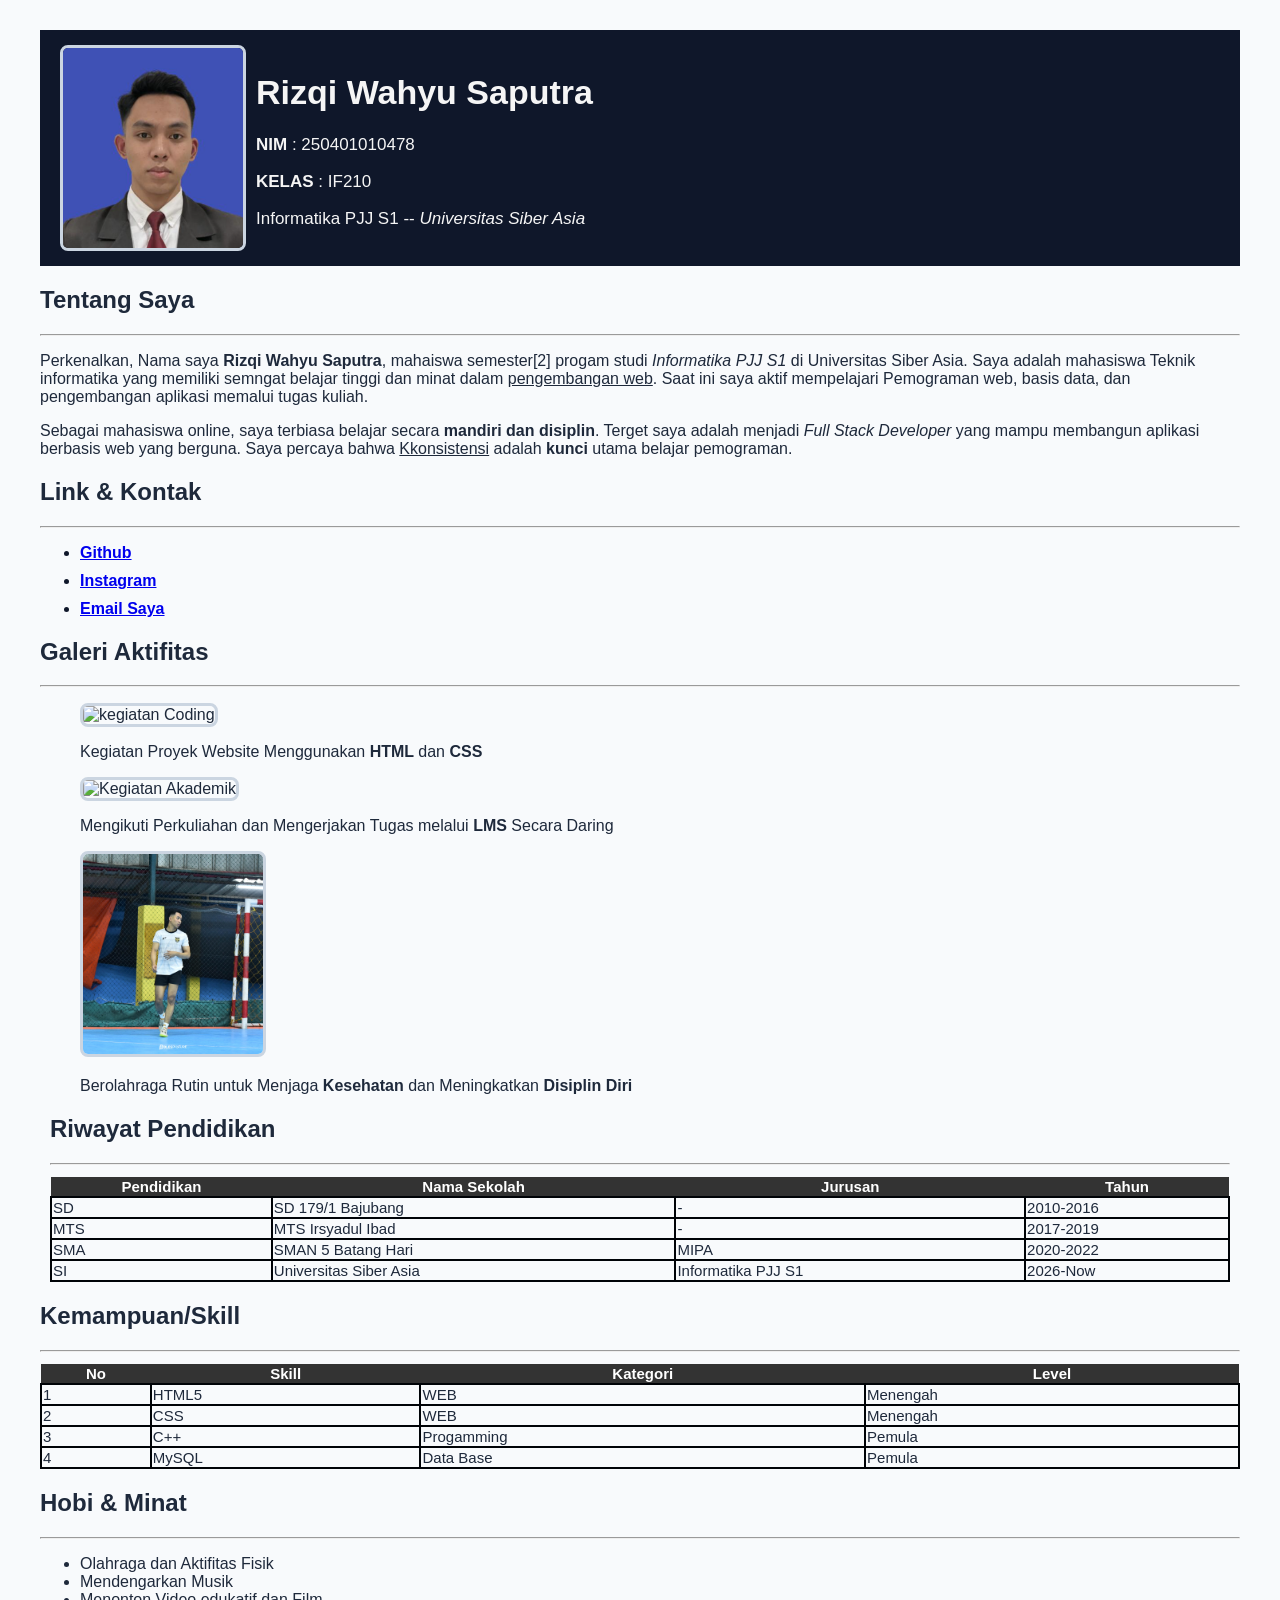
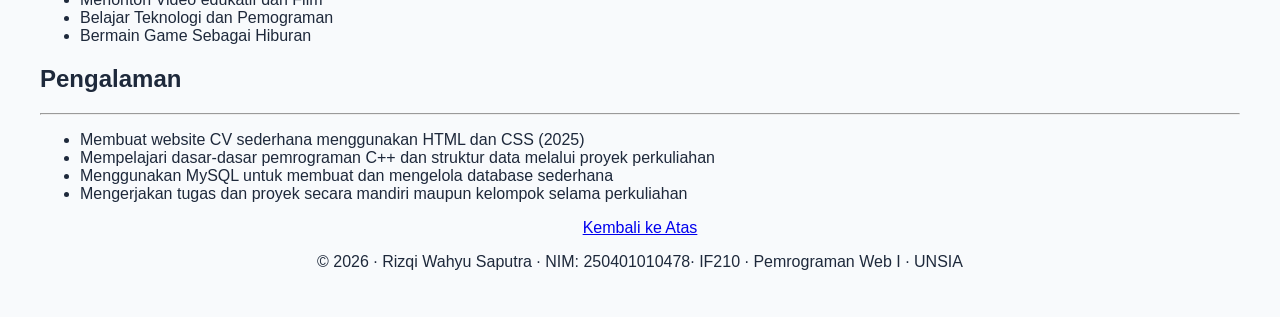
==== index.html @ 49b2c8c2 "Update index.html" ====
<!DOCTYPE html>
<html lang="en">
<head>
    <meta charset="UTF-8">
    <meta name="viewport" content="width=device-width, initial-scale=1.0">
            <!-- Penghubung ke CSS -->
    <link rel="stylesheet" href="stylescv.css">
            <!-- ini title -->
    <title> Rizqi Wahyu Saputra CV</title>
</head>
<!--===========================================================->
NAMA    : Rizqi Wahyu Saputra
NIM     : 250401010478
KELAS   : IF210
MKU     : Pemograman WEB 1
DOSEN   : Riad Sahara 
<-=============================================================-->
<body>
    <!-- ==INI HEADER== -->

    <div class="ini-box">
        <img src="./foto/rizqi.png" alt="foto profil rizqi" class="foto">
        <div class="ini-info">
        <h1>Rizqi Wahyu Saputra</h1>
        <!-- HEADING 1(SATU) -->
        <p><b>NIM</b>      : 250401010478</p>
        <p><b>KELAS</b>    : IF210</p>
        <p>Informatika PJJ S1 -- <i>Universitas Siber Asia</i></p>
        </div>
    </div>

    <!-- TENTANG SAYA -->

    <div class="tentang saya">
        <h2>Tentang Saya</h2>
         <!-- HEADING 2(DUA) -->
        <hr>
            <!-- Paragraf 1 Perkenalan Diri -->
            <!-- ada strong(bold), ada em(tulisan miring), ada
                underline(tulisan garis bawah)-->
         <P>
            Perkenalkan, Nama saya <strong>Rizqi Wahyu Saputra</strong>,
            mahaiswa semester[2] progam studi <em>Informatika PJJ S1</em> di 
            Universitas Siber Asia. Saya adalah mahasiswa Teknik informatika
            yang memiliki semngat belajar tinggi dan minat dalam <u>pengembangan web</u>.
            Saat ini saya aktif mempelajari Pemograman web, basis data, dan
            pengembangan aplikasi memalui tugas kuliah.
        </P>
        <P>
            Sebagai mahasiswa online, saya terbiasa belajar secara <strong>mandiri
            dan disiplin</strong>. Terget saya adalah menjadi <em>Full Stack
            Developer</em> yang mampu membangun aplikasi berbasis web yang
            berguna. Saya percaya bahwa <u>Kkonsistensi</u> adalah <strong>
            kunci</strong> utama belajar pemograman.
        </P>
    </div>

    <!-- LINK -->

    <div>
        <h2>Link & Kontak</h2>
        <!-- Heading 2(Dua) -->
        <hr>
        <ul  class="linkkontak">
            <li><a href="https://github.com/RoronoaZoro-cell" target="blank" >Github</a></li>
            <!-- Link ke Akun Github -->
            <li><a href="https://www.instagram.com/maverizme/" target="blank">Instagram</a></li>
            <!-- Link ke Akun Instagram -->
            <li><a href="mailto:rizqiwahyusaputraa@gmail.com" target="blank">Email Saya</a></li>
            <!-- Link ke Email Saya -->
             <!-- target=blank otomatis membuka tab baru -->
        </ul>
    </div> 

    <!-- FOTO AKTIFITAS -->
    <div>
        <h2>Galeri Aktifitas</h2>
        <!-- Heading 2(Dua) -->
        <hr>
        <ul type="none"> <!--type none adalah menghilangkan tanda list-->
            <li><img src="./foto/Coding.jpeg" alt="kegiatan Coding" class="foto"></li>
            <p class="deskripsi"> Kegiatan Proyek Website Menggunakan <strong> HTML </strong>dan <strong>CSS</strong> </p>
            <li><img src="./foto/Akademik.jpeg" alt="Kegiatan Akademik" class="foto"></li>
            <p class="deskripsi">Mengikuti Perkuliahan dan Mengerjakan Tugas melalui <strong>LMS</strong> Secara Daring</p>
            <li><img src="./foto/olahraga.JPEG" alt="Olahraga(Futsal)" class="foto"></li>
            <p class="deskripsi">Berolahraga Rutin untuk Menjaga <strong> Kesehatan</strong> dan Meningkatkan <strong> Disiplin Diri</strong> </p>
        </ul>
    </div>

    <!-- Riwayat Pendidikan -->
    <div class="pendidikan">
        <h2>Riwayat Pendidikan</h2>
        <!-- Heading 2(Dua) -->
         <hr>
        <!-- Membuat Table -->
        <table>
            <thead>
                <tr>
                    <th>Pendidikan</th>
                    <th>Nama Sekolah</th>
                    <th>Jurusan</th>
                    <th>Tahun</th>
                </tr>
            </thead>
            <tbody>
                <tr>
                    <td>SD</td>
                    <td>SD 179/1 Bajubang</td>
                    <td>-</td>
                    <td>2010-2016</td>
                </tr>
                <tr>
                    <td>MTS</td>
                    <td>MTS Irsyadul Ibad</td>
                    <td>-</td>
                    <td>2017-2019</td>
                </tr>
                <tr>
                    <td>SMA</td>
                    <td>SMAN 5 Batang Hari</td>
                    <td>MIPA</td>
                    <td>2020-2022</td>
                </tr>
                 <tr>
                    <td>SI</td>
                    <td>Universitas Siber Asia</td>
                    <td>Informatika PJJ S1</td>
                    <td>2026-Now</td>
                 </tr>
            </tbody>
         </table>
    </div>
    <!-- Skill Kemampuan -->
    <div class="Kemampuan">
    <h2>Kemampuan/Skill</h2>
    <hr>
    <table>
        <thead>
            <th>No</th>
            <th>Skill</th>
            <th>Kategori</th>
            <th>Level</th>
        </thead>
        <tbody>
            <tr>
                <td>1</td>
                <td>HTML5</td>
                <td>WEB</td>
                <td>Menengah</td>
            </tr>
            <tr>
                <td>2</td>
                <td>CSS</td>
                <td>WEB</td>
                <td>Menengah</td>
            </tr>
            <tr>
                <td>3</td>
                <td>C++</td>
                <td>Progamming</td>
                <td>Pemula</td>
            </tr>
            <tr>
                <td>4</td>
                <td>MySQL</td>
                <td>Data Base</td>
                <td>Pemula</td>
            </tr>
        </tbody>
    </table>
    </div>
    <!-- HOBI & MINAT -->
    <div>
        <h2>Hobi & Minat</h2>
        <hr>
        <ul class="hobi">
            <li>Olahraga dan Aktifitas Fisik
            <li>Mendengarkan Musik
            <li>Menonton Video edukatif dan Film
            <li>Belajar Teknologi dan Pemograman
            <li>Bermain Game Sebagai Hiburan
        </ul>
    </div>
    <!-- Pengalaman -->
    <div>
        <h2>Pengalaman</h2>
        <hr>
        <ul>
            <li>Membuat website CV sederhana menggunakan HTML dan CSS (2025)</li>
            <li>Mempelajari dasar-dasar pemrograman C++ dan struktur data melalui proyek perkuliahan</li>
            <li>Menggunakan MySQL untuk membuat dan mengelola database sederhana</li>
            <li>Mengerjakan tugas dan proyek secara mandiri maupun kelompok selama perkuliahan</li>
        </ul>
    </div>
    <!-- Kembali ke Halaman-->
     <div class="bagianbawah">
        <p class="halaman">
            <a href="#top" >Kembali ke Atas </a>
        </p>
        <p class="halaman">
          © 2026 · Rizqi Wahyu Saputra · NIM: 250401010478· IF210 · Pemrograman Web I · UNSIA
        </p>
     </div>
</body>
</html>
---- stylescv.css ----
/* Saya menggunakan eksternal CSS */
/*  BUAT KESELURUHAN HTML */
body {
    font-family: Tahoma, Arial; 
    background: #f8fafc;
    color:#1e293b;
    margin:10px 20px;
    padding:20px 20px;
}
    /* BUAT BOX  */
.ini-box{
    background-color:#0f172a;
    color: #ffffff;
    padding: 15px 20px;
    display: flex;
    align-items: center;
}
/*  BUAT FOTO */
.foto{
    width: 180px;
    height: 200px;
    object-fit: cover;
    object-position: top;
    border:3px solid #cbd5e1;
    border-radius: 8px;
    transition: 0.3s;
}
/* BUAT ISI BOX */
.ini-info{
    font-size: 17px;
    color:whitesmoke;
    margin: 4px 10px;
}
/* LINK KONTAK li */
.linkkontak li{
    margin-top: 10px;
    color: #0f172a;
    text-decoration: none;
    font-weight: bold;
}
.linkkontak:hover{
    text-decoration: underline;
    color:#38bdf8;
}
.foto:hover{
    transform: scale(2);
}
/* BUAT TABLE */
.pendidikan{
margin:10px;
}
table{
    width: 100%;
    border-collapse: collapse;
    font-size: 15px;
    margin-top: 12px; 
}
th{
    background: #333;
    color:white;
    padding:10px, 14px;
}
td{
    padding:10px, 14px;
    border:2px solid #000307
}
.kemampuan{
    margin:10px;
}
.halaman{
    text-align: center;
}
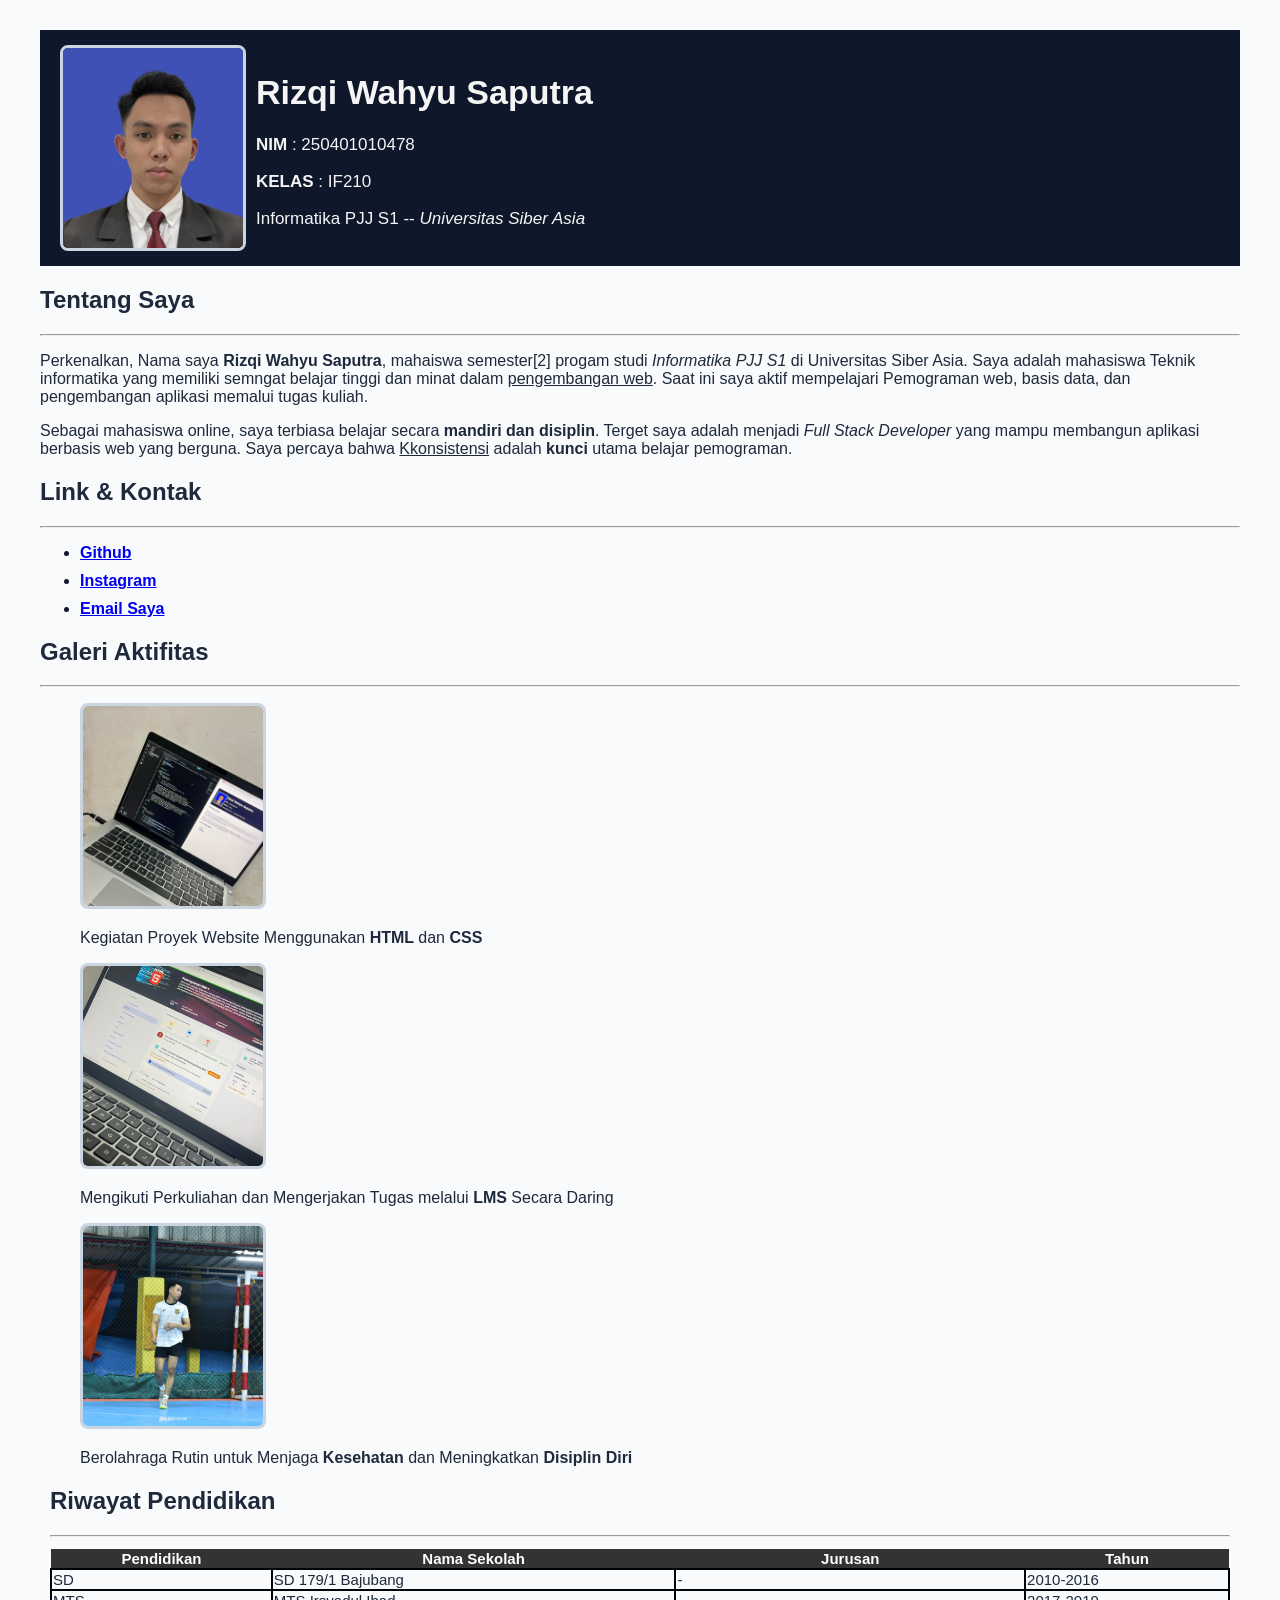
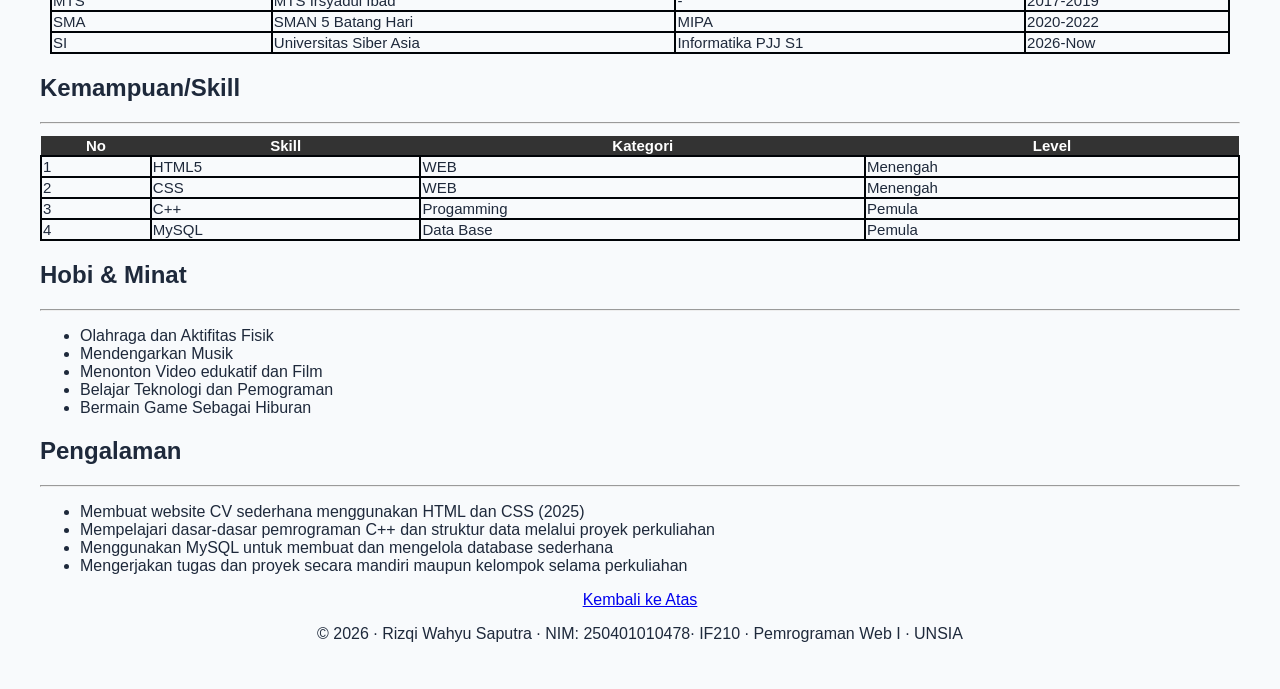
==== commit 42fddca1: "Update index.html" ====
--- a/index.html
+++ b/index.html
@@ -78,9 +78,9 @@
         <!-- Heading 2(Dua) -->
         <hr>
         <ul type="none"> <!--type none adalah menghilangkan tanda list-->
-            <li><img src="./foto/Coding.jpeg" alt="kegiatan Coding" class="foto"></li>
+            <li><img src="./foto/coding.jpeg" alt="kegiatan Coding" class="foto"></li>
             <p class="deskripsi"> Kegiatan Proyek Website Menggunakan <strong> HTML </strong>dan <strong>CSS</strong> </p>
-            <li><img src="./foto/Akademik.jpeg" alt="Kegiatan Akademik" class="foto"></li>
+            <li><img src="./foto/akademik.jpeg" alt="Kegiatan Akademik" class="foto"></li>
             <p class="deskripsi">Mengikuti Perkuliahan dan Mengerjakan Tugas melalui <strong>LMS</strong> Secara Daring</p>
             <li><img src="./foto/olahraga.JPEG" alt="Olahraga(Futsal)" class="foto"></li>
             <p class="deskripsi">Berolahraga Rutin untuk Menjaga <strong> Kesehatan</strong> dan Meningkatkan <strong> Disiplin Diri</strong> </p>
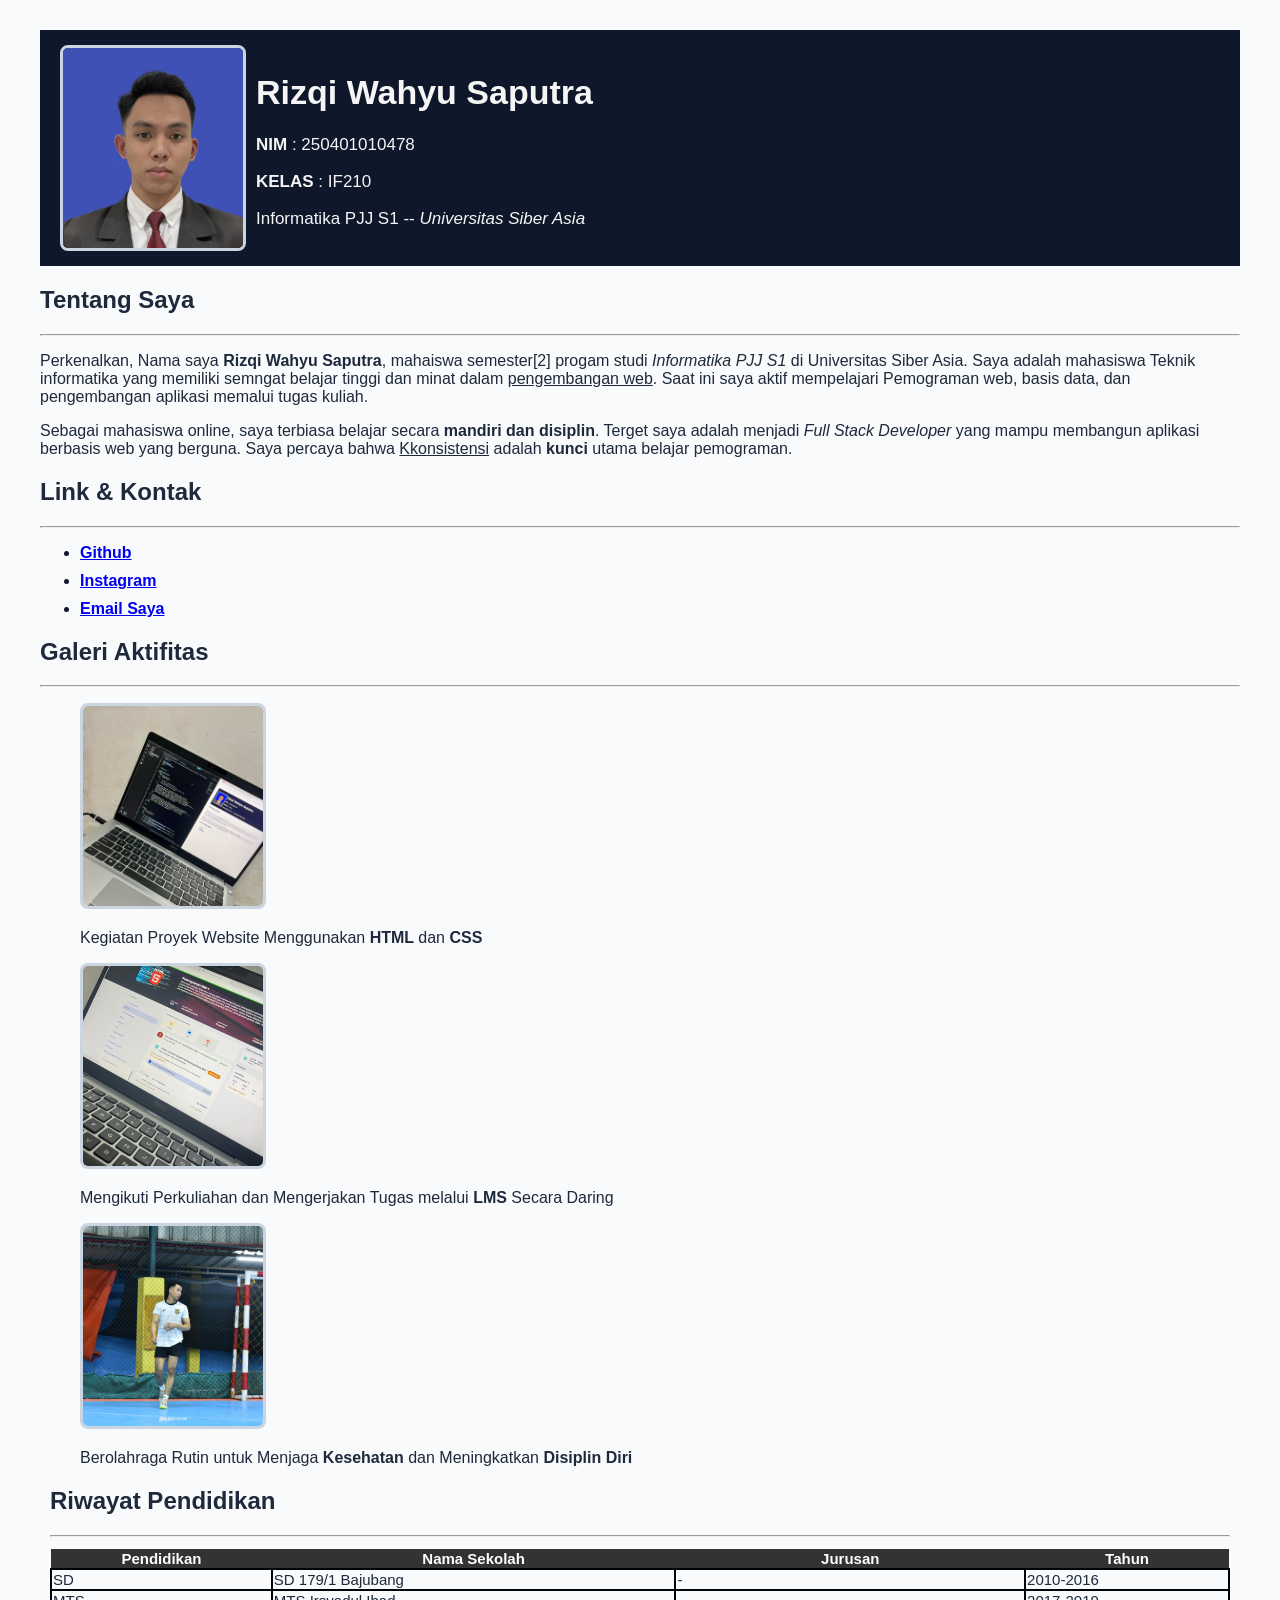
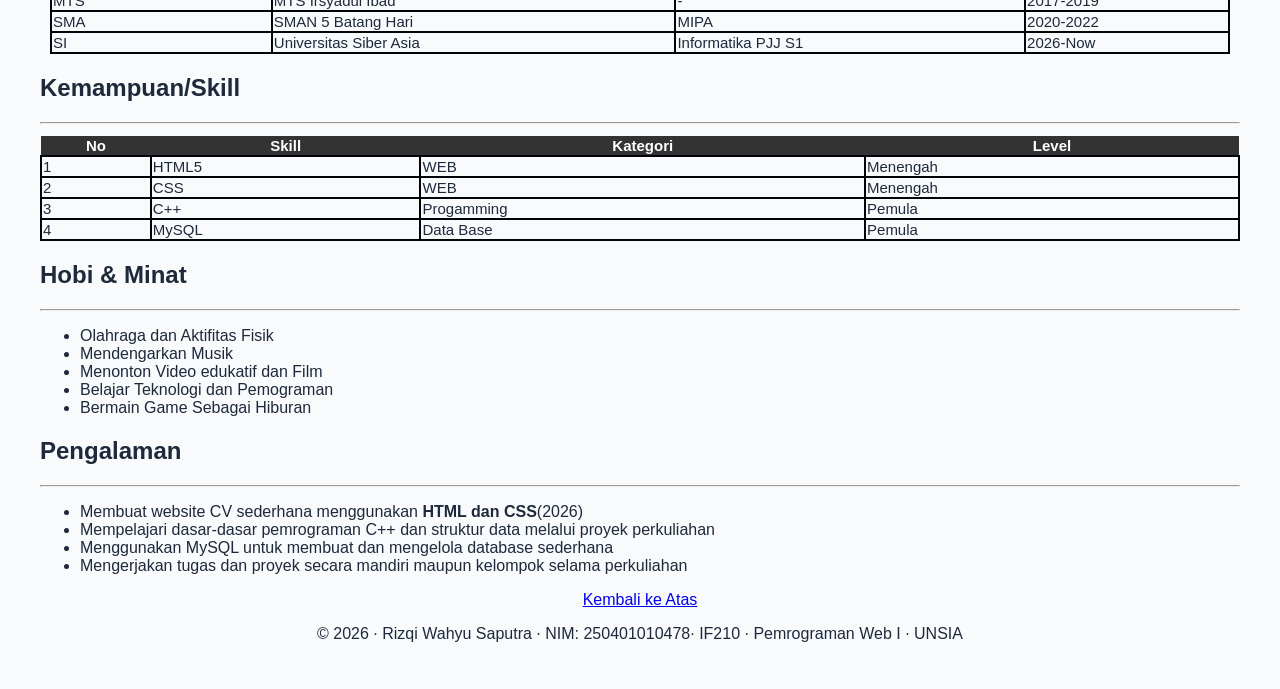
==== commit e6fab39b: "Update index.html" ====
--- a/index.html
+++ b/index.html
@@ -186,7 +186,7 @@
         <h2>Pengalaman</h2>
         <hr>
         <ul>
-            <li>Membuat website CV sederhana menggunakan HTML dan CSS (2025)</li>
+            <li>Membuat website CV sederhana menggunakan <b>HTML dan CSS</b>(2026)</li>
             <li>Mempelajari dasar-dasar pemrograman C++ dan struktur data melalui proyek perkuliahan</li>
             <li>Menggunakan MySQL untuk membuat dan mengelola database sederhana</li>
             <li>Mengerjakan tugas dan proyek secara mandiri maupun kelompok selama perkuliahan</li>
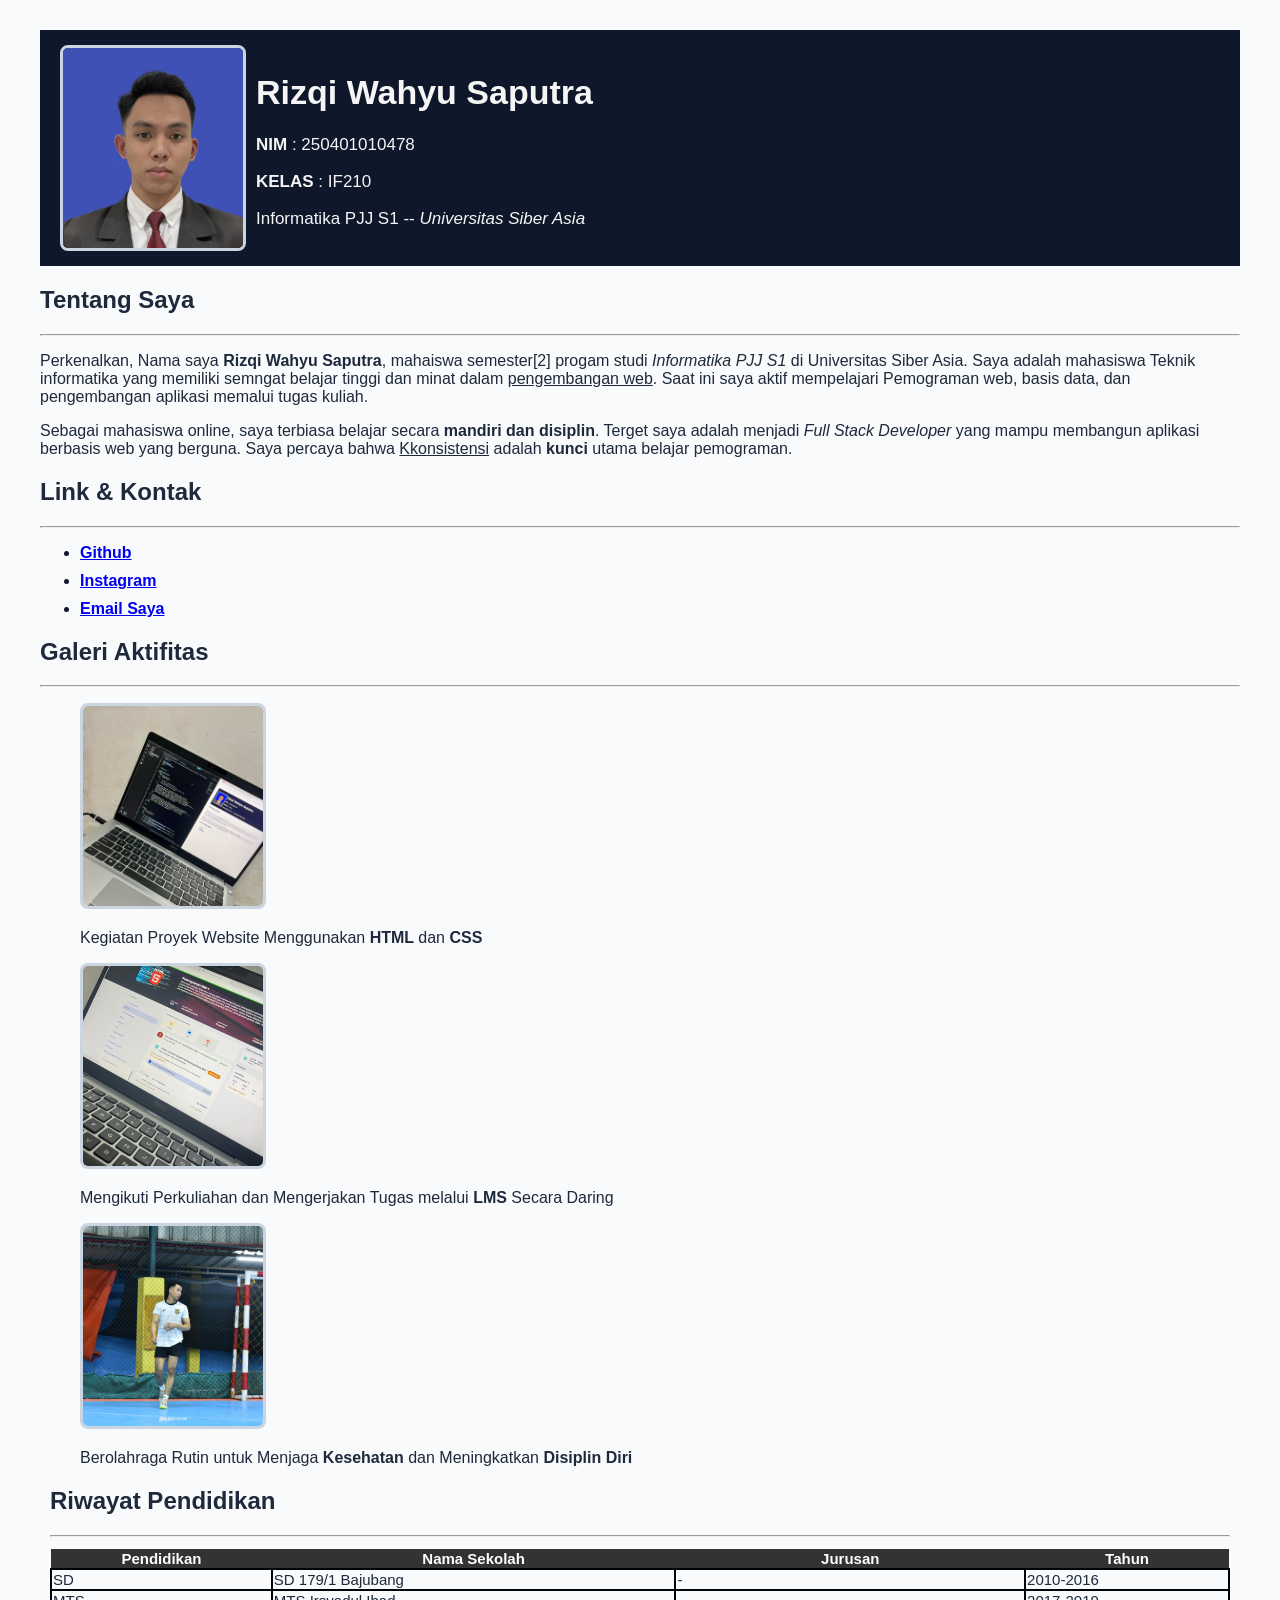
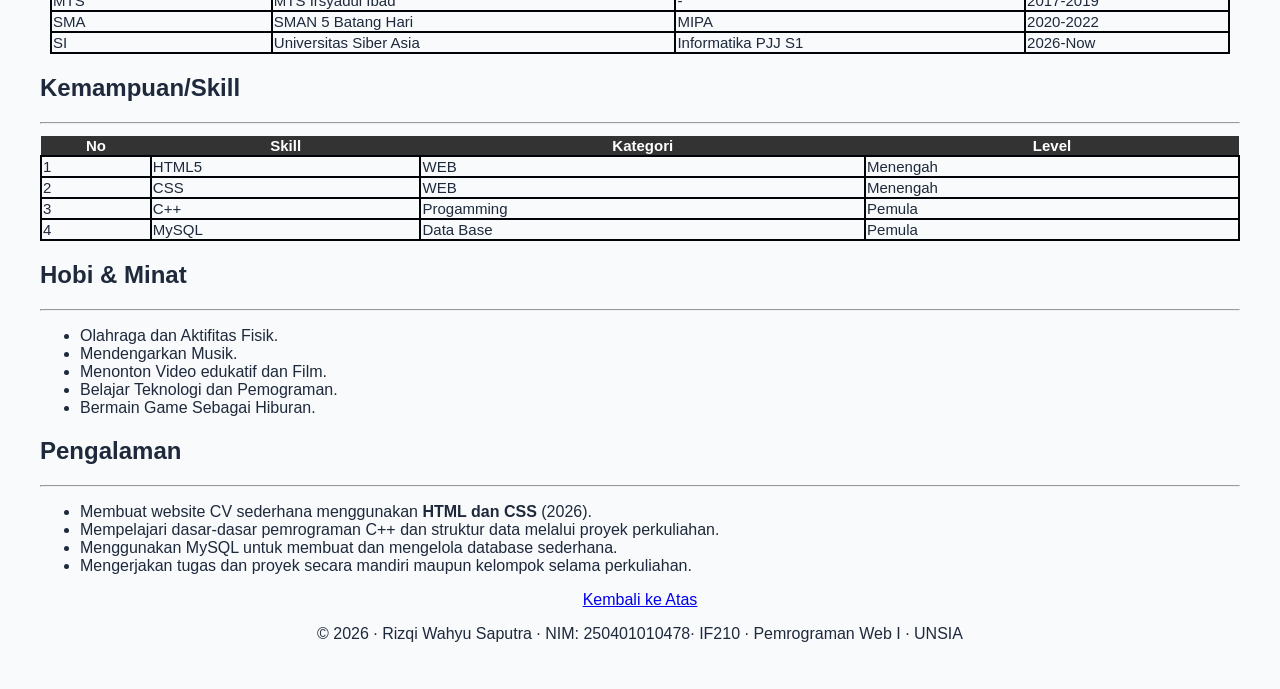
==== commit ed33f09c: "Update index.html" ====
--- a/index.html
+++ b/index.html
@@ -174,11 +174,11 @@
         <h2>Hobi & Minat</h2>
         <hr>
         <ul class="hobi">
-            <li>Olahraga dan Aktifitas Fisik
-            <li>Mendengarkan Musik
-            <li>Menonton Video edukatif dan Film
-            <li>Belajar Teknologi dan Pemograman
-            <li>Bermain Game Sebagai Hiburan
+            <li>Olahraga dan Aktifitas Fisik.
+            <li>Mendengarkan Musik.
+            <li>Menonton Video edukatif dan Film.
+            <li>Belajar Teknologi dan Pemograman.
+            <li>Bermain Game Sebagai Hiburan.
         </ul>
     </div>
     <!-- Pengalaman -->
@@ -186,10 +186,10 @@
         <h2>Pengalaman</h2>
         <hr>
         <ul>
-            <li>Membuat website CV sederhana menggunakan <b>HTML dan CSS</b>(2026)</li>
-            <li>Mempelajari dasar-dasar pemrograman C++ dan struktur data melalui proyek perkuliahan</li>
-            <li>Menggunakan MySQL untuk membuat dan mengelola database sederhana</li>
-            <li>Mengerjakan tugas dan proyek secara mandiri maupun kelompok selama perkuliahan</li>
+            <li>Membuat website CV sederhana menggunakan <b>HTML dan CSS</b> (2026).</li>
+            <li>Mempelajari dasar-dasar pemrograman C++ dan struktur data melalui proyek perkuliahan.</li>
+            <li>Menggunakan MySQL untuk membuat dan mengelola database sederhana.</li>
+            <li>Mengerjakan tugas dan proyek secara mandiri maupun kelompok selama perkuliahan.</li>
         </ul>
     </div>
     <!-- Kembali ke Halaman-->
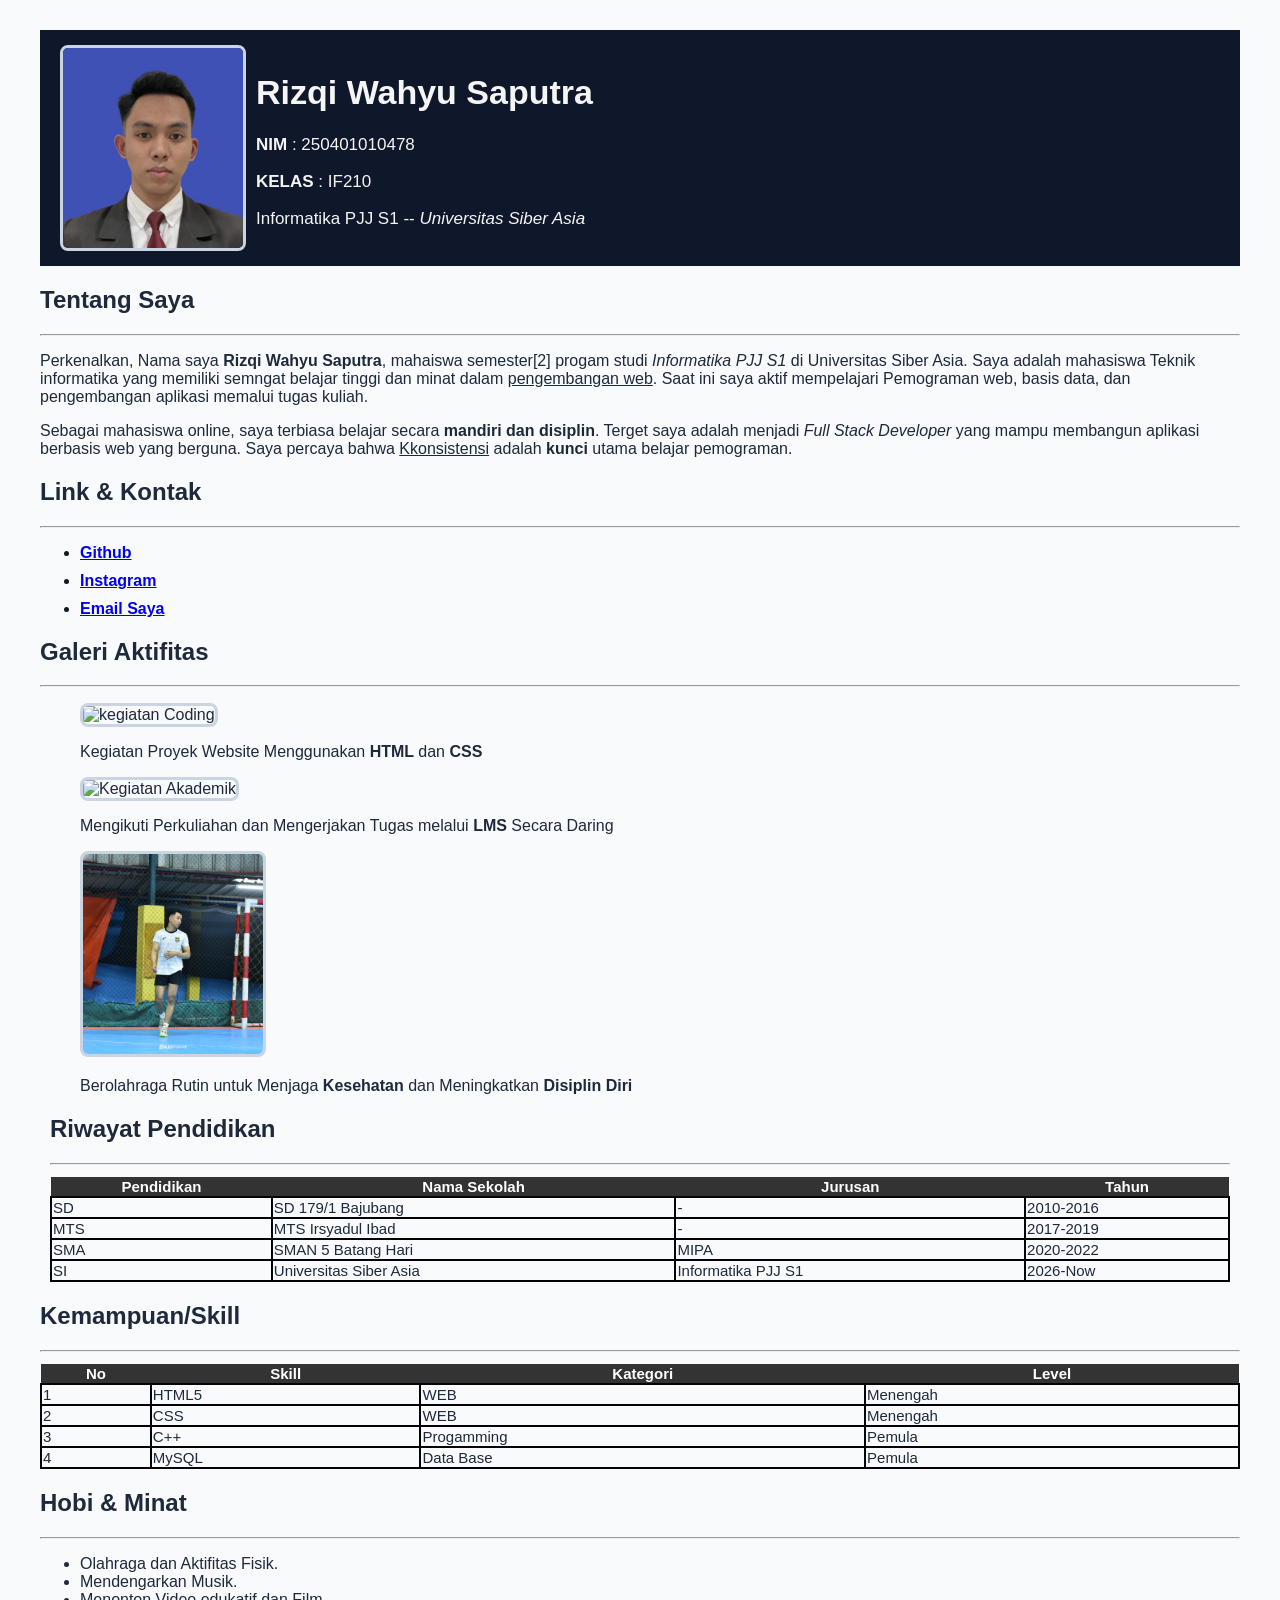
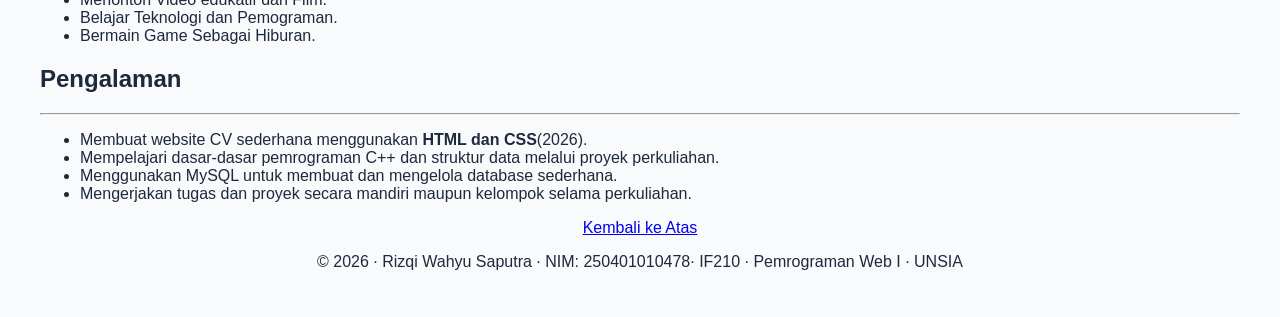
==== commit 4980eb33: "Update index.html" ====
--- a/index.html
+++ b/index.html
@@ -13,7 +13,7 @@
 NIM     : 250401010478
 KELAS   : IF210
 MKU     : Pemograman WEB 1
-DOSEN   : Riad Sahara 
+DOSEN   : Riad Sahara, S.SI,.M.T.
 <-=============================================================-->
 <body>
     <!-- ==INI HEADER== -->
@@ -78,9 +78,9 @@
         <!-- Heading 2(Dua) -->
         <hr>
         <ul type="none"> <!--type none adalah menghilangkan tanda list-->
-            <li><img src="./foto/coding.jpeg" alt="kegiatan Coding" class="foto"></li>
+            <li><img src="./foto/Coding.jpeg" alt="kegiatan Coding" class="foto"></li>
             <p class="deskripsi"> Kegiatan Proyek Website Menggunakan <strong> HTML </strong>dan <strong>CSS</strong> </p>
-            <li><img src="./foto/akademik.jpeg" alt="Kegiatan Akademik" class="foto"></li>
+            <li><img src="./foto/Akademik.jpeg" alt="Kegiatan Akademik" class="foto"></li>
             <p class="deskripsi">Mengikuti Perkuliahan dan Mengerjakan Tugas melalui <strong>LMS</strong> Secara Daring</p>
             <li><img src="./foto/olahraga.JPEG" alt="Olahraga(Futsal)" class="foto"></li>
             <p class="deskripsi">Berolahraga Rutin untuk Menjaga <strong> Kesehatan</strong> dan Meningkatkan <strong> Disiplin Diri</strong> </p>
@@ -186,7 +186,7 @@
         <h2>Pengalaman</h2>
         <hr>
         <ul>
-            <li>Membuat website CV sederhana menggunakan <b>HTML dan CSS</b> (2026).</li>
+            <li>Membuat website CV sederhana menggunakan <b>HTML dan CSS</b>(2026).</li>
             <li>Mempelajari dasar-dasar pemrograman C++ dan struktur data melalui proyek perkuliahan.</li>
             <li>Menggunakan MySQL untuk membuat dan mengelola database sederhana.</li>
             <li>Mengerjakan tugas dan proyek secara mandiri maupun kelompok selama perkuliahan.</li>
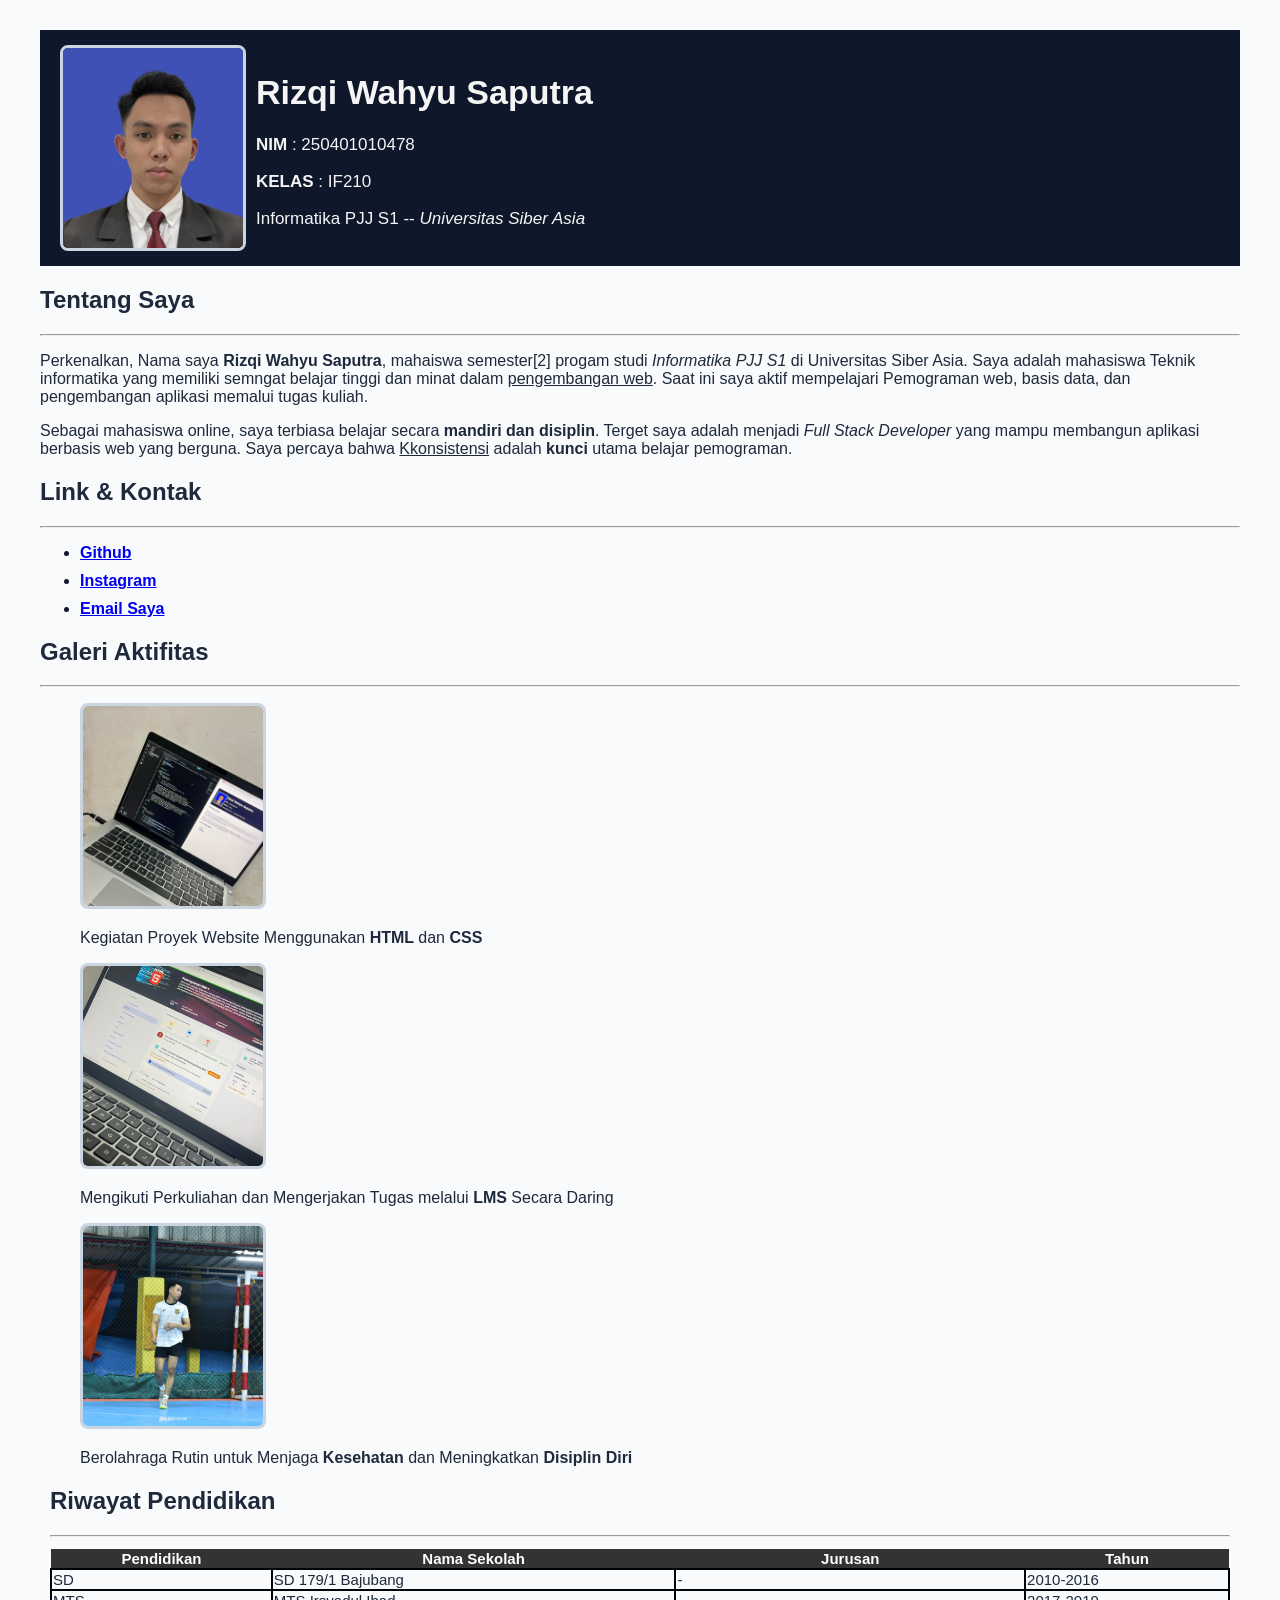
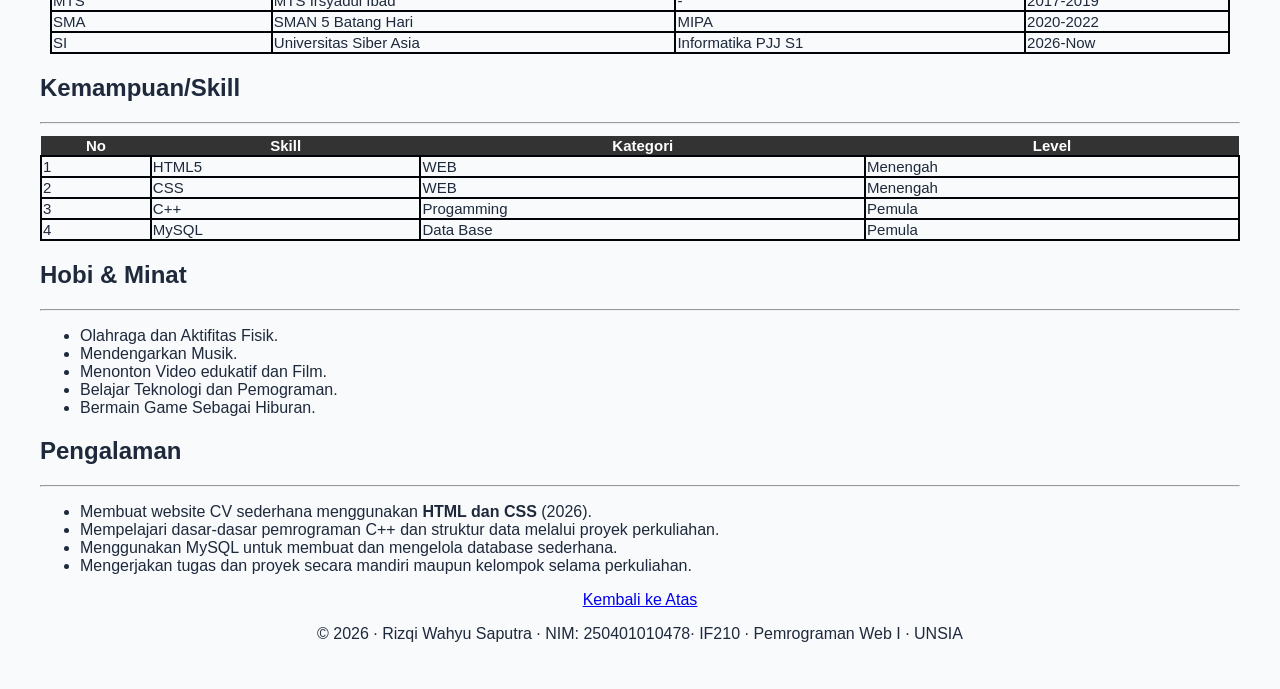
==== commit 74bf6035: "Update index.html" ====
--- a/index.html
+++ b/index.html
@@ -78,9 +78,9 @@
         <!-- Heading 2(Dua) -->
         <hr>
         <ul type="none"> <!--type none adalah menghilangkan tanda list-->
-            <li><img src="./foto/Coding.jpeg" alt="kegiatan Coding" class="foto"></li>
+            <li><img src="./foto/coding.jpeg" alt="kegiatan Coding" class="foto"></li>
             <p class="deskripsi"> Kegiatan Proyek Website Menggunakan <strong> HTML </strong>dan <strong>CSS</strong> </p>
-            <li><img src="./foto/Akademik.jpeg" alt="Kegiatan Akademik" class="foto"></li>
+            <li><img src="./foto/akademik.jpeg" alt="Kegiatan Akademik" class="foto"></li>
             <p class="deskripsi">Mengikuti Perkuliahan dan Mengerjakan Tugas melalui <strong>LMS</strong> Secara Daring</p>
             <li><img src="./foto/olahraga.JPEG" alt="Olahraga(Futsal)" class="foto"></li>
             <p class="deskripsi">Berolahraga Rutin untuk Menjaga <strong> Kesehatan</strong> dan Meningkatkan <strong> Disiplin Diri</strong> </p>
@@ -186,7 +186,7 @@
         <h2>Pengalaman</h2>
         <hr>
         <ul>
-            <li>Membuat website CV sederhana menggunakan <b>HTML dan CSS</b>(2026).</li>
+            <li>Membuat website CV sederhana menggunakan <b>HTML dan CSS</b> (2026).</li>
             <li>Mempelajari dasar-dasar pemrograman C++ dan struktur data melalui proyek perkuliahan.</li>
             <li>Menggunakan MySQL untuk membuat dan mengelola database sederhana.</li>
             <li>Mengerjakan tugas dan proyek secara mandiri maupun kelompok selama perkuliahan.</li>
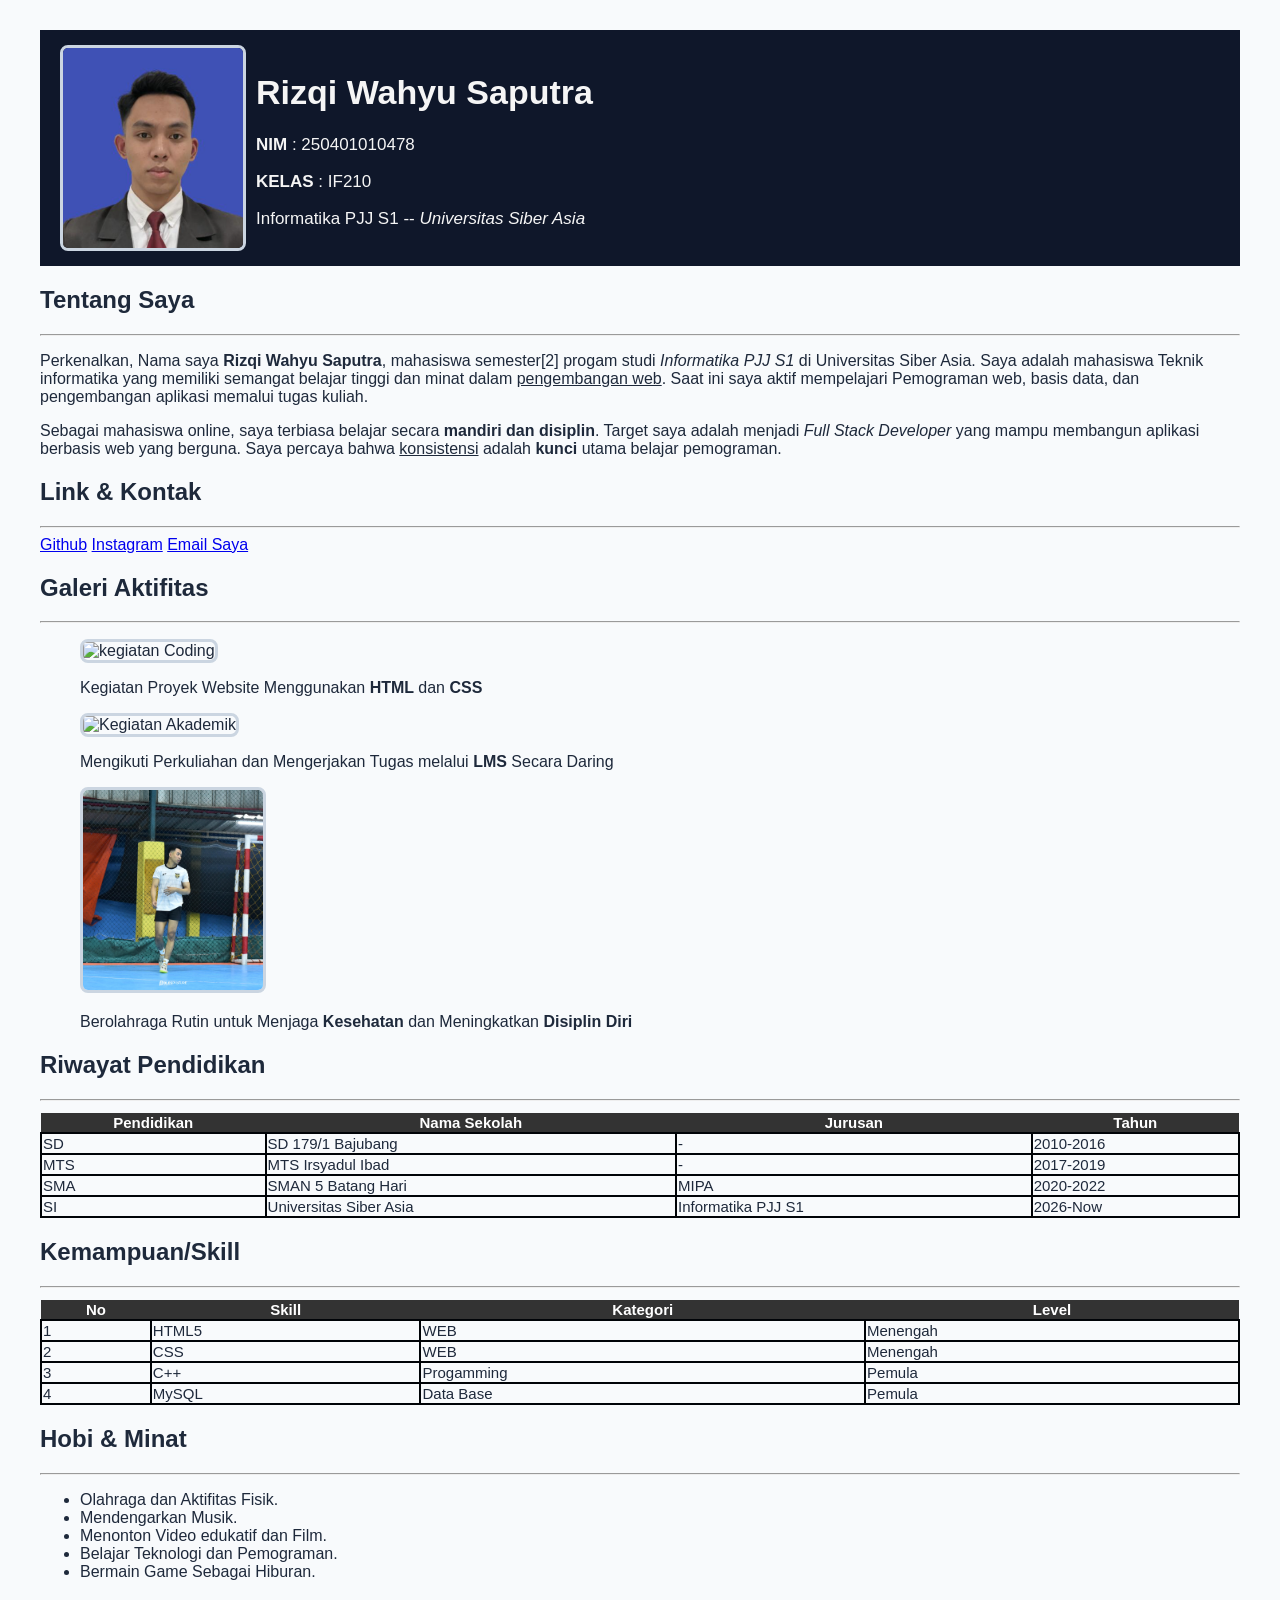
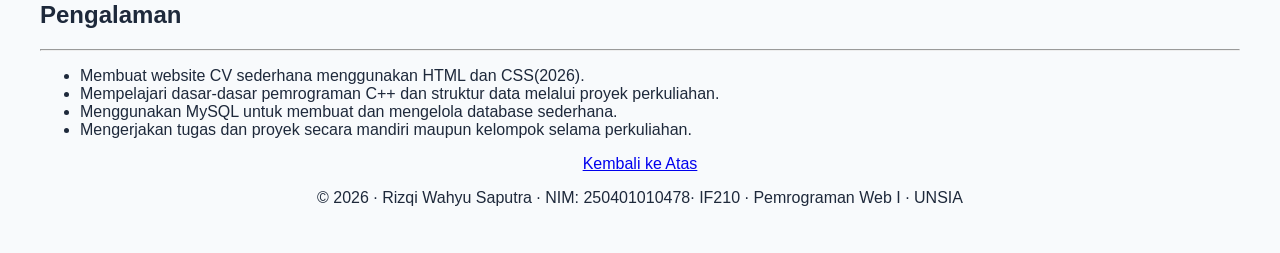
==== commit 9f6a037d: "Update index.html" ====
--- a/index.html
+++ b/index.html
@@ -12,16 +12,16 @@
 NAMA    : Rizqi Wahyu Saputra
 NIM     : 250401010478
 KELAS   : IF210
-MKU     : Pemograman WEB 1
+MK      : Pemograman WEB 1
 DOSEN   : Riad Sahara, S.SI,.M.T.
 <-=============================================================-->
-<body>
+<body id="top">
     <!-- ==INI HEADER== -->
 
     <div class="ini-box">
         <img src="./foto/rizqi.png" alt="foto profil rizqi" class="foto">
         <div class="ini-info">
-        <h1>Rizqi Wahyu Saputra</h1>
+        <h1 class="h1">Rizqi Wahyu Saputra</h1>
         <!-- HEADING 1(SATU) -->
         <p><b>NIM</b>      : 250401010478</p>
         <p><b>KELAS</b>    : IF210</p>
@@ -31,8 +31,8 @@
 
     <!-- TENTANG SAYA -->
 
-    <div class="tentang saya">
-        <h2>Tentang Saya</h2>
+    <div>
+        <h2 class="h2">Tentang Saya</h2>
          <!-- HEADING 2(DUA) -->
         <hr>
             <!-- Paragraf 1 Perkenalan Diri -->
@@ -40,56 +40,56 @@
                 underline(tulisan garis bawah)-->
          <P>
             Perkenalkan, Nama saya <strong>Rizqi Wahyu Saputra</strong>,
-            mahaiswa semester[2] progam studi <em>Informatika PJJ S1</em> di 
+            mahasiswa semester[2] progam studi <em>Informatika PJJ S1</em> di 
             Universitas Siber Asia. Saya adalah mahasiswa Teknik informatika
-            yang memiliki semngat belajar tinggi dan minat dalam <u>pengembangan web</u>.
+            yang memiliki semangat belajar tinggi dan minat dalam <u>pengembangan web</u>.
             Saat ini saya aktif mempelajari Pemograman web, basis data, dan
             pengembangan aplikasi memalui tugas kuliah.
         </P>
         <P>
             Sebagai mahasiswa online, saya terbiasa belajar secara <strong>mandiri
-            dan disiplin</strong>. Terget saya adalah menjadi <em>Full Stack
+            dan disiplin</strong>. Target saya adalah menjadi <em>Full Stack
             Developer</em> yang mampu membangun aplikasi berbasis web yang
-            berguna. Saya percaya bahwa <u>Kkonsistensi</u> adalah <strong>
+            berguna. Saya percaya bahwa <u>konsistensi</u> adalah <strong>
             kunci</strong> utama belajar pemograman.
         </P>
     </div>
 
     <!-- LINK -->
 
-    <div>
-        <h2>Link & Kontak</h2>
+    <div class="linkdiv">
+        <h2 class="h2">Link & Kontak</h2>
         <!-- Heading 2(Dua) -->
         <hr>
-        <ul  class="linkkontak">
-            <li><a href="https://github.com/RoronoaZoro-cell" target="blank" >Github</a></li>
+        <div  class="linkkontak">
+            <a href="https://github.com/RoronoaZoro-cell" target="_blank" >Github</a>
             <!-- Link ke Akun Github -->
-            <li><a href="https://www.instagram.com/maverizme/" target="blank">Instagram</a></li>
+            <a href="https://www.instagram.com/maverizme/" target="_blank">Instagram</a>
             <!-- Link ke Akun Instagram -->
-            <li><a href="mailto:rizqiwahyusaputraa@gmail.com" target="blank">Email Saya</a></li>
+            <a href="mailto:rizqiwahyusaputraa@gmail.com" target="_blank">Email Saya</a>
             <!-- Link ke Email Saya -->
              <!-- target=blank otomatis membuka tab baru -->
+        </div>
+    </div> 
+
+    <!-- FOTO AKTIFITAS -->
+    <div>
+        <h2 class="h2">Galeri Aktifitas</h2>
+        <!-- Heading 2(Dua) -->
+        <hr>
+        <ul type="none"> <!--type none adalah menghilangkan tanda list-->
+            <li><img src="./foto/Coding.jpeg" alt="kegiatan Coding" class="foto"></li>
+                <p class="deskripsi"> Kegiatan Proyek Website Menggunakan <strong> HTML </strong>dan <strong>CSS</strong> </p>
+            <li><img src="./foto/Akademik.jpeg" alt="Kegiatan Akademik" class="foto"></li>
+                <p class="deskripsi">Mengikuti Perkuliahan dan Mengerjakan Tugas melalui <strong>LMS</strong> Secara Daring</p>
+            <li><img src="./foto/olahraga.JPEG" alt="Olahraga(Futsal)" class="foto"></li>
+                <p class="deskripsi">Berolahraga Rutin untuk Menjaga <strong> Kesehatan</strong> dan Meningkatkan <strong> Disiplin Diri</strong> </p>
         </ul>
-    </div> 
-
-    <!-- FOTO AKTIFITAS -->
-    <div>
-        <h2>Galeri Aktifitas</h2>
-        <!-- Heading 2(Dua) -->
-        <hr>
-        <ul type="none"> <!--type none adalah menghilangkan tanda list-->
-            <li><img src="./foto/coding.jpeg" alt="kegiatan Coding" class="foto"></li>
-            <p class="deskripsi"> Kegiatan Proyek Website Menggunakan <strong> HTML </strong>dan <strong>CSS</strong> </p>
-            <li><img src="./foto/akademik.jpeg" alt="Kegiatan Akademik" class="foto"></li>
-            <p class="deskripsi">Mengikuti Perkuliahan dan Mengerjakan Tugas melalui <strong>LMS</strong> Secara Daring</p>
-            <li><img src="./foto/olahraga.JPEG" alt="Olahraga(Futsal)" class="foto"></li>
-            <p class="deskripsi">Berolahraga Rutin untuk Menjaga <strong> Kesehatan</strong> dan Meningkatkan <strong> Disiplin Diri</strong> </p>
-        </ul>
     </div>
 
     <!-- Riwayat Pendidikan -->
-    <div class="pendidikan">
-        <h2>Riwayat Pendidikan</h2>
+    <div >
+        <h2 class="h2">Riwayat Pendidikan</h2>
         <!-- Heading 2(Dua) -->
          <hr>
         <!-- Membuat Table -->
@@ -131,8 +131,8 @@
          </table>
     </div>
     <!-- Skill Kemampuan -->
-    <div class="Kemampuan">
-    <h2>Kemampuan/Skill</h2>
+    <div>
+    <h2 class="h2">Kemampuan/Skill</h2>
     <hr>
     <table>
         <thead>
@@ -171,22 +171,22 @@
     </div>
     <!-- HOBI & MINAT -->
     <div>
-        <h2>Hobi & Minat</h2>
+        <h2 class="h2">Hobi & Minat</h2>
         <hr>
         <ul class="hobi">
-            <li>Olahraga dan Aktifitas Fisik.
-            <li>Mendengarkan Musik.
-            <li>Menonton Video edukatif dan Film.
-            <li>Belajar Teknologi dan Pemograman.
-            <li>Bermain Game Sebagai Hiburan.
+            <li>Olahraga dan Aktifitas Fisik.</li>
+            <li>Mendengarkan Musik.</li>
+            <li>Menonton Video edukatif dan Film.</li>
+            <li>Belajar Teknologi dan Pemograman.</li>
+            <li>Bermain Game Sebagai Hiburan.</li>
         </ul>
     </div>
     <!-- Pengalaman -->
     <div>
-        <h2>Pengalaman</h2>
+        <h2 class="h2">Pengalaman</h2>
         <hr>
         <ul>
-            <li>Membuat website CV sederhana menggunakan <b>HTML dan CSS</b> (2026).</li>
+            <li>Membuat website CV sederhana menggunakan HTML dan CSS(2026).</li>
             <li>Mempelajari dasar-dasar pemrograman C++ dan struktur data melalui proyek perkuliahan.</li>
             <li>Menggunakan MySQL untuk membuat dan mengelola database sederhana.</li>
             <li>Mengerjakan tugas dan proyek secara mandiri maupun kelompok selama perkuliahan.</li>
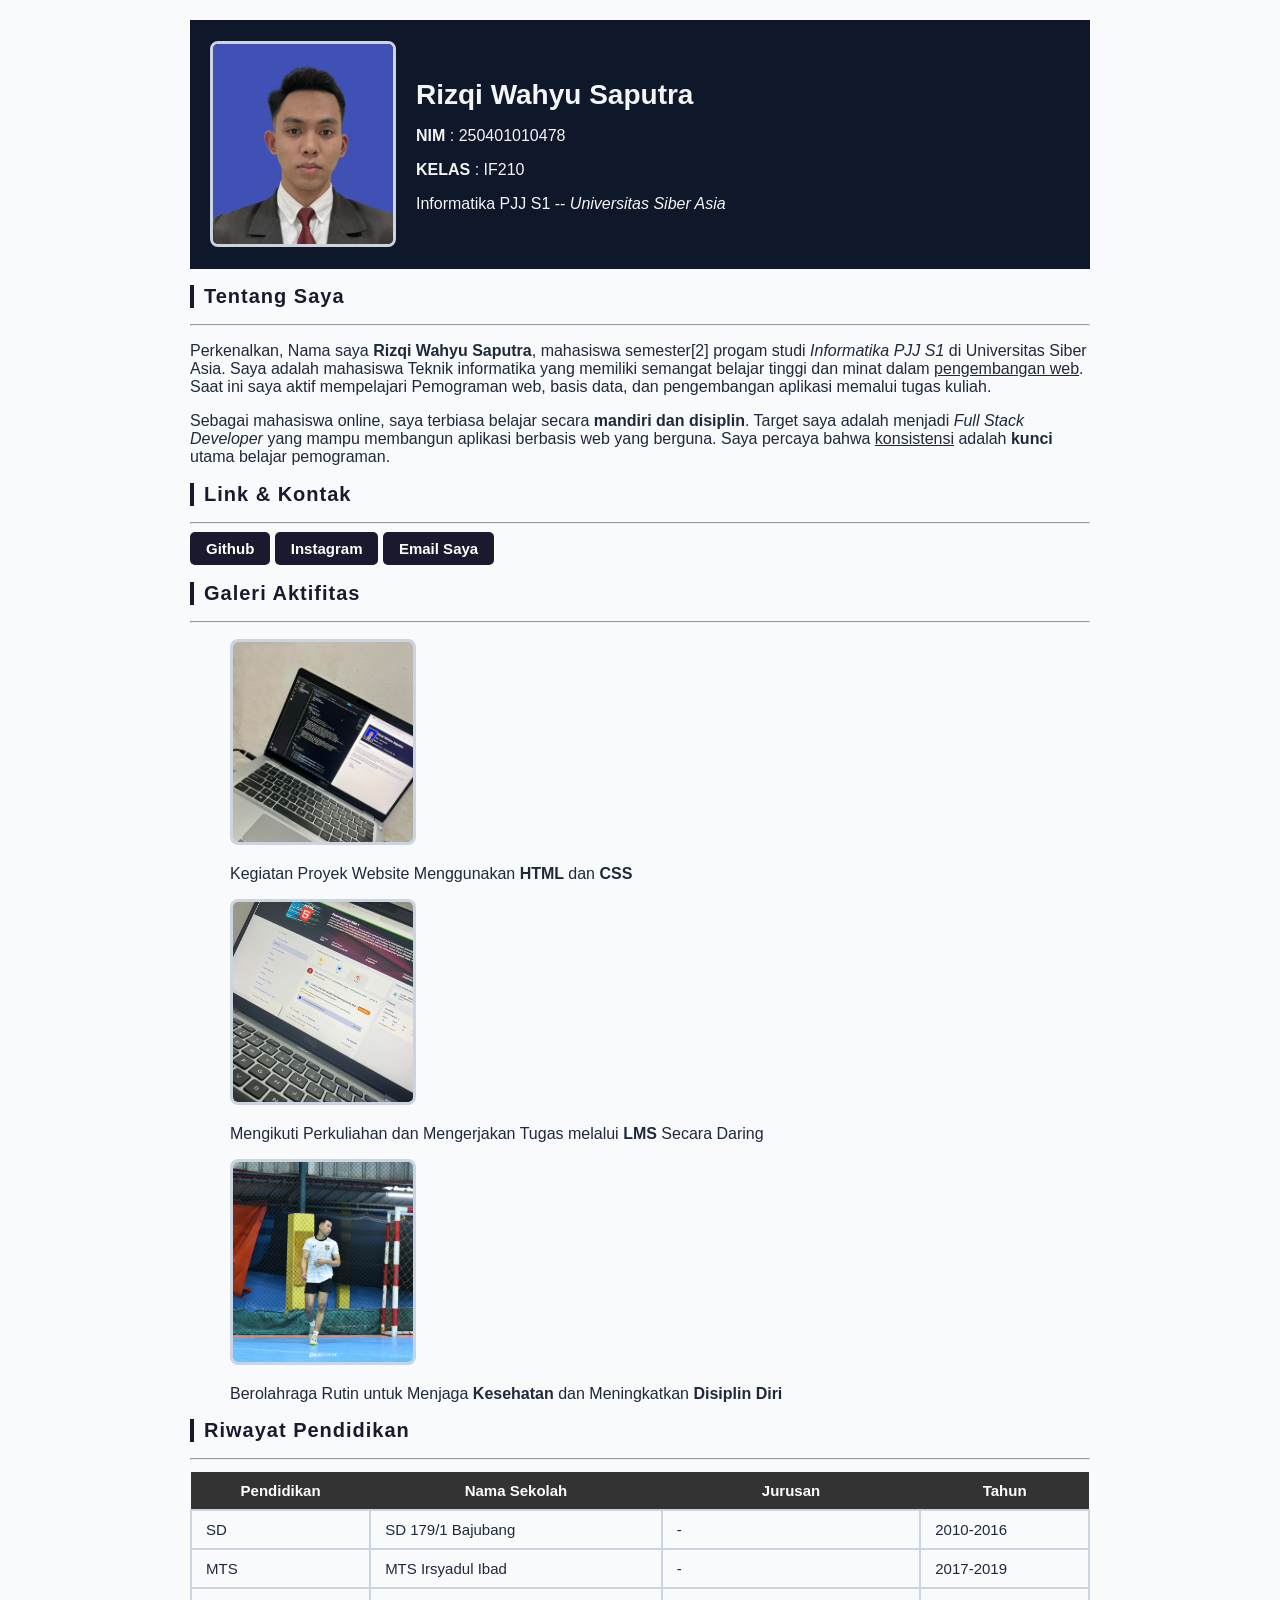
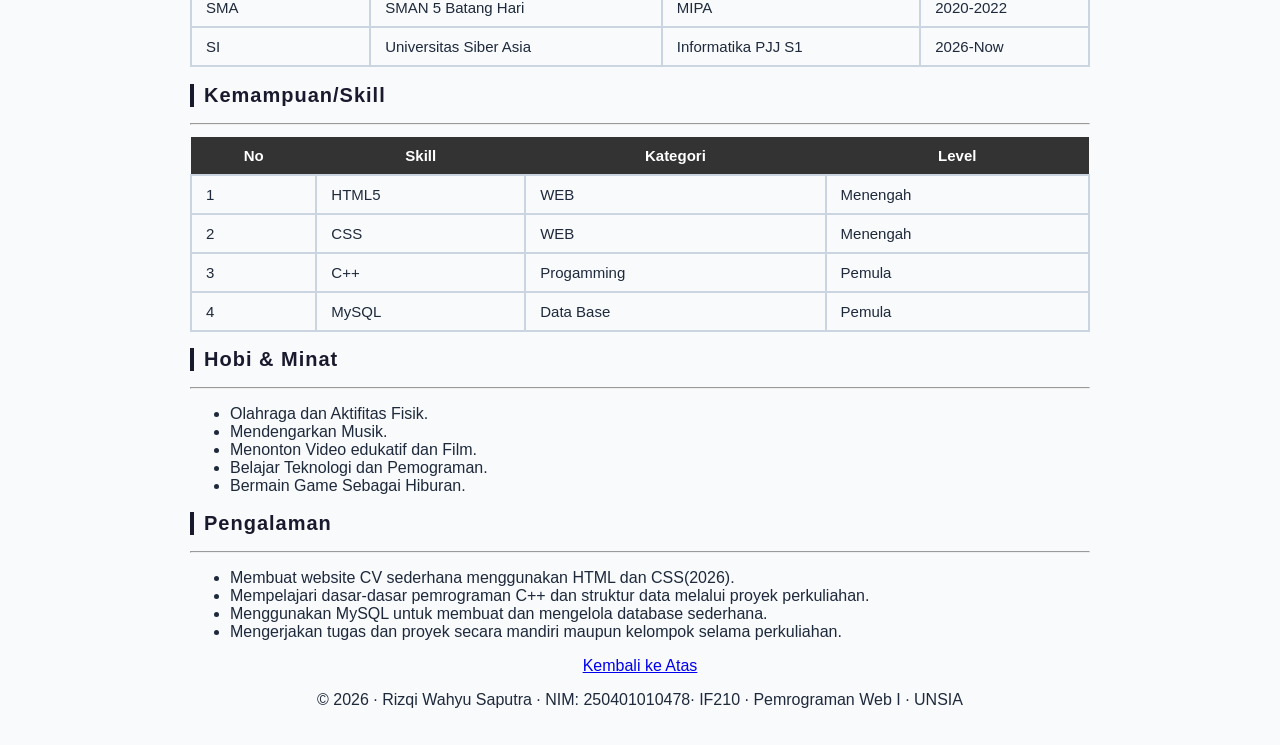
==== commit b5918ee6: "Update index.html" ====
--- a/index.html
+++ b/index.html
@@ -78,9 +78,9 @@
         <!-- Heading 2(Dua) -->
         <hr>
         <ul type="none"> <!--type none adalah menghilangkan tanda list-->
-            <li><img src="./foto/Coding.jpeg" alt="kegiatan Coding" class="foto"></li>
+            <li><img src="./foto/coding.jpeg" alt="kegiatan Coding" class="foto"></li>
                 <p class="deskripsi"> Kegiatan Proyek Website Menggunakan <strong> HTML </strong>dan <strong>CSS</strong> </p>
-            <li><img src="./foto/Akademik.jpeg" alt="Kegiatan Akademik" class="foto"></li>
+            <li><img src="./foto/akademik.jpeg" alt="Kegiatan Akademik" class="foto"></li>
                 <p class="deskripsi">Mengikuti Perkuliahan dan Mengerjakan Tugas melalui <strong>LMS</strong> Secara Daring</p>
             <li><img src="./foto/olahraga.JPEG" alt="Olahraga(Futsal)" class="foto"></li>
                 <p class="deskripsi">Berolahraga Rutin untuk Menjaga <strong> Kesehatan</strong> dan Meningkatkan <strong> Disiplin Diri</strong> </p>
--- a/stylescv.css
+++ b/stylescv.css
@@ -1,72 +1,90 @@
 /* Saya menggunakan eksternal CSS */
 /*  BUAT KESELURUHAN HTML */
 body {
-    font-family: Tahoma, Arial; 
-    background: #f8fafc;
-    color:#1e293b;
-    margin:10px 20px;
-    padding:20px 20px;
+    font-family: Verdana, sans-serif; /* font ke semua*/
+    background: #f8fafc;         /* warna latar belakang website*/
+    color:#1e293b;              /* mengubah warna text utama*/
+    max-width: 900px;                /*lebar halaman maksimal*/
+    margin:auto;                     /*halaman di tengah tab*/
+    padding:20px;                   /*memberi jarak isi dari halaman tepi*/
+}
+.h1{
+    font-size: 28px;                /*untuk ukuran font h1*/
+    margin-bottom: 6px;             /* margin bagian bawah*/
+}
+.h2{
+    font-size: 20px;                /*ukuran font h2*/
+    letter-spacing: 1px;            /*mengatur jarak antara huruf*/
+    color:#1a1a2e;              /*text color*/
+    border-left: 4px solid #1a1a2e;/*border sebelah kiri*/
+    padding-left: 10px;             /*jarak border dan text*/
+    margin-bottom: 16px;            /*jarak text h2 ke hr*/
 }
     /* BUAT BOX  */
 .ini-box{
-    background-color:#0f172a;
-    color: #ffffff;
-    padding: 15px 20px;
-    display: flex;
-    align-items: center;
+    background-color:#0f172a;   /*backround warna box*/
+    color: #ffffff;             /*warna text*/
+    padding: 20px;                  /*jarak text keatas bawah*/
+    display: flex;                  /*sejajar ke samping*/
+    align-items: center;            /*tulisan ke tengah*/
 }
 /*  BUAT FOTO */
 .foto{
-    width: 180px;
-    height: 200px;
-    object-fit: cover;
-    object-position: top;
-    border:3px solid #cbd5e1;
-    border-radius: 8px;
-    transition: 0.3s;
+    width: 180px;                   /*lebar foto*/
+    height: 200px;                  /*tinggi foto*/
+    object-fit: cover;              /*menyesuaikan foto*/
+    object-position: top;           /*objek atas sebagai fokus*/
+    border:3px solid #cbd5e1;   /*mengatur borde/garis tepir*/
+    border-radius: 8px;             /*ujung sudut sedikit melengkung*/
+    transition: 0.3s;               /*efek animasi*/
+}
+.foto:hover{
+    transform: scale(1.2);          /*memperbesargambar saat kursor ke foto*/
 }
 /* BUAT ISI BOX */
 .ini-info{
-    font-size: 17px;
-    color:whitesmoke;
-    margin: 4px 10px;
+    color:whitesmoke;           /*warna texkt*/
+    margin: 20px;                   /*jarak atas bawah*/
 }
-/* LINK KONTAK li */
-.linkkontak li{
-    margin-top: 10px;
-    color: #0f172a;
-    text-decoration: none;
-    font-weight: bold;
+/* LINK KONTAK li */ 
+.linkkontak a{
+    display: inline-block;          /*buat blok/bisa di kasih padding*/
+    padding: 8px 16px;              /*buat area atas/bawah/kanan/kiri*/
+    background-color: #1a1a2e;  /*backround warna*/
+    color: white;                /*color warna text*/
+    text-decoration: none;           /*menghilangkan underline*/
+    border-radius: 5px;              /*ujung sudut sedikit melengkung*/
+    font-weight: bold;                /*buat text tebal*/
+    font-size: 15px;                  /*ukuran font text*/
+    transition:0.3s;                /*animasi perubahan warna*/
 }
-.linkkontak:hover{
-    text-decoration: underline;
-    color:#38bdf8;
+.linkkontak a:hover{
+    text-decoration: underline;      /*tampilin garis bawah */
+    background: #475569;         /*backround saat kursor di arahkan*/
 }
-.foto:hover{
-    transform: scale(2);
-}
+
 /* BUAT TABLE */
 .pendidikan{
-margin:10px;
+margin-top:20px;                     /*jarak batas atas table ke hr*/
 }
 table{
-    width: 100%;
-    border-collapse: collapse;
-    font-size: 15px;
-    margin-top: 12px; 
+    width: 100%;                     /**/
+    border-collapse: collapse;      /*gabung*/
+    font-size: 15px;                 /*atur ukuran text*/
+    margin-top: 12px;               /* jarak atas table/bawah hr*/
 }
 th{
-    background: #333;
-    color:white;
-    padding:10px, 14px;
+    background: #333;            /*mengatur warna head table*/
+    color:white;                     /*warna text*/
+    padding:10px 14px;                   /**/
 }
 td{
-    padding:10px, 14px;
-    border:2px solid #000307
+    padding: 10px 14px;              /*kasih ruang data*/
+    border:2px solid #cbd5e1        /*garis tepi*/
 }
 .kemampuan{
-    margin:10px;
+    margin-top:20px;
 }
 .halaman{
-    text-align: center;
+    text-align: center;              /*tulisan ke tengah*/
 }
